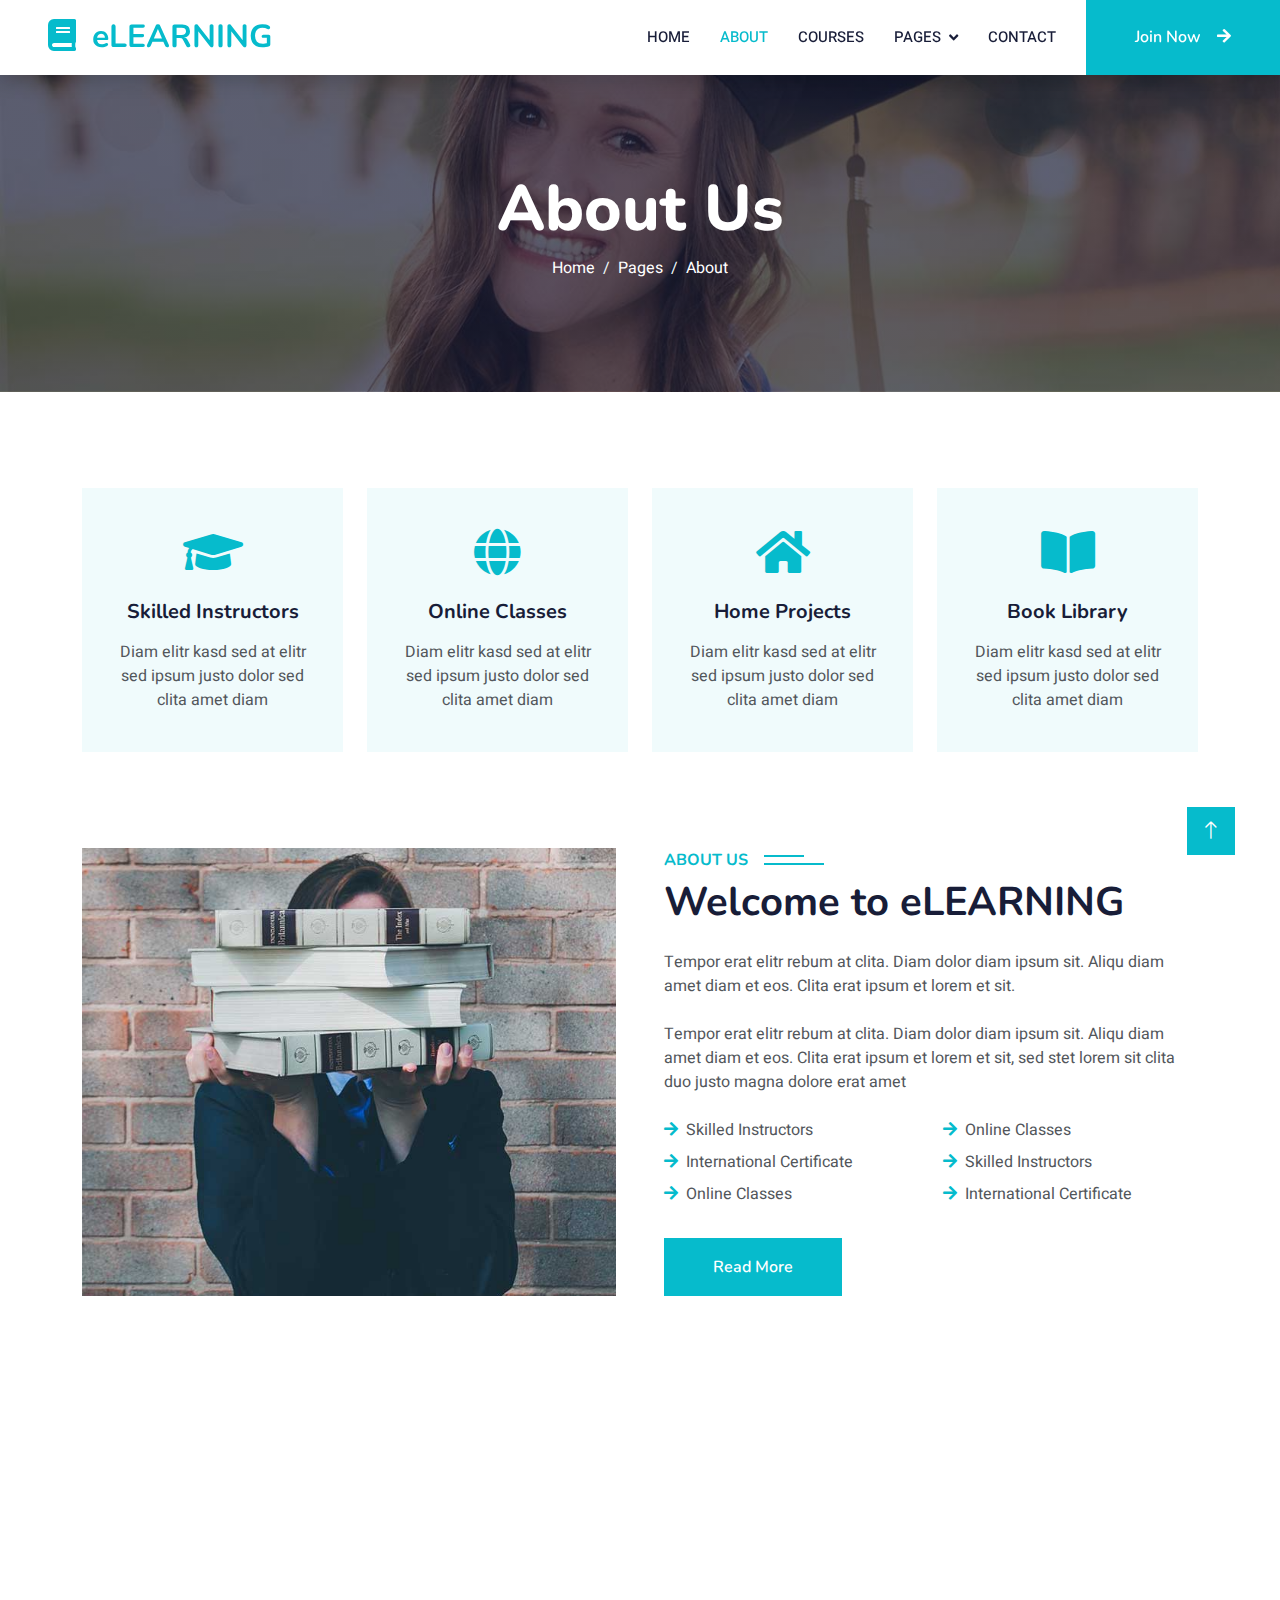
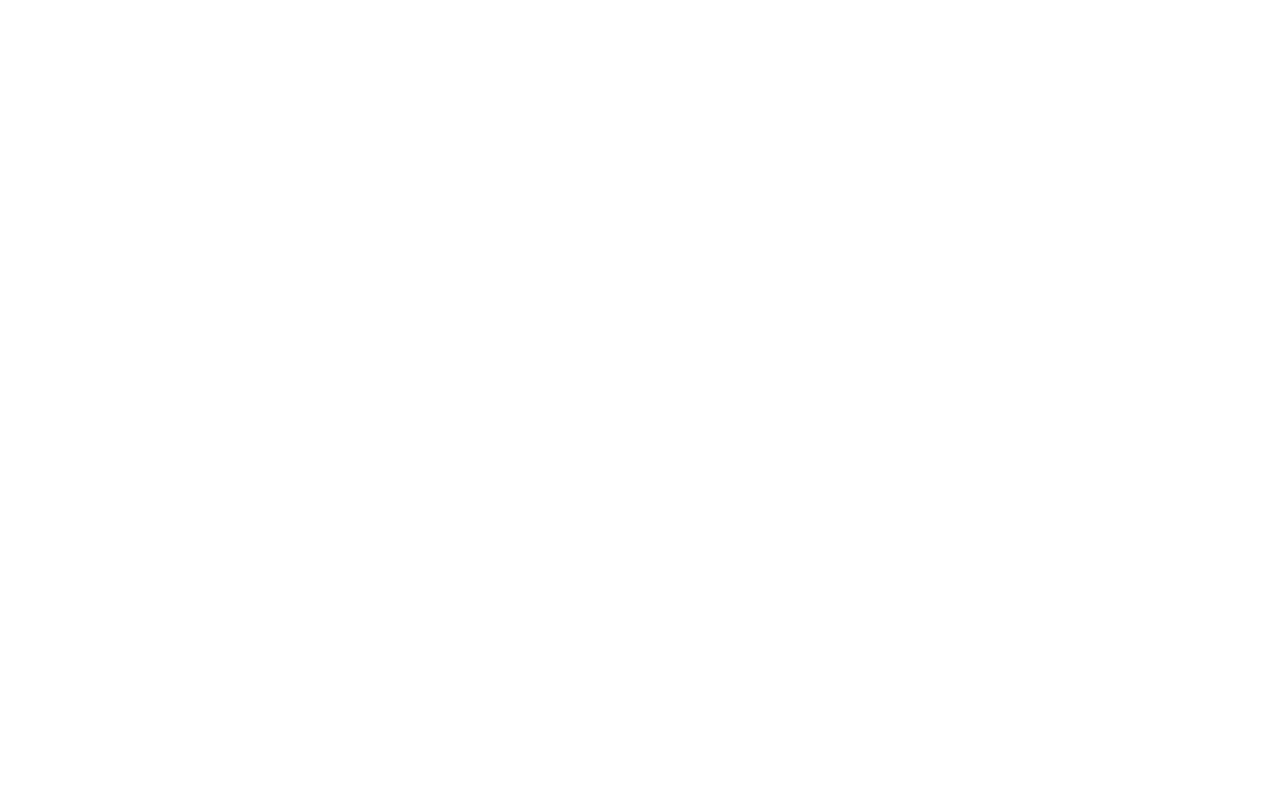
==== about.html @ fea91759 "files" ====
<!DOCTYPE html>
<html lang="en">

<head>
    <meta charset="utf-8">
    <title>eLEARNING - eLearning HTML Template</title>
    <meta content="width=device-width, initial-scale=1.0" name="viewport">
    <meta content="" name="keywords">
    <meta content="" name="description">

    <!-- Favicon -->
    <link href="img/favicon.ico" rel="icon">

    <!-- Google Web Fonts -->
    <link rel="preconnect" href="https://fonts.googleapis.com">
    <link rel="preconnect" href="https://fonts.gstatic.com" crossorigin>
    <link href="https://fonts.googleapis.com/css2?family=Heebo:wght@400;500;600&family=Nunito:wght@600;700;800&display=swap" rel="stylesheet">

    <!-- Icon Font Stylesheet -->
    <link href="https://cdnjs.cloudflare.com/ajax/libs/font-awesome/5.10.0/css/all.min.css" rel="stylesheet">
    <link href="https://cdn.jsdelivr.net/npm/bootstrap-icons@1.4.1/font/bootstrap-icons.css" rel="stylesheet">

    <!-- Libraries Stylesheet -->
    <link href="lib/animate/animate.min.css" rel="stylesheet">
    <link href="lib/owlcarousel/assets/owl.carousel.min.css" rel="stylesheet">

    <!-- Customized Bootstrap Stylesheet -->
    <link href="css/bootstrap.min.css" rel="stylesheet">

    <!-- Template Stylesheet -->
    <link href="css/style.css" rel="stylesheet">
</head>

<body>
    <!-- Spinner Start -->
    <div id="spinner" class="show bg-white position-fixed translate-middle w-100 vh-100 top-50 start-50 d-flex align-items-center justify-content-center">
        <div class="spinner-border text-primary" style="width: 3rem; height: 3rem;" role="status">
            <span class="sr-only">Loading...</span>
        </div>
    </div>
    <!-- Spinner End -->


    <!-- Navbar Start -->
    <nav class="navbar navbar-expand-lg bg-white navbar-light shadow sticky-top p-0">
        <a href="index.html" class="navbar-brand d-flex align-items-center px-4 px-lg-5">
            <h2 class="m-0 text-primary"><i class="fa fa-book me-3"></i>eLEARNING</h2>
        </a>
        <button type="button" class="navbar-toggler me-4" data-bs-toggle="collapse" data-bs-target="#navbarCollapse">
            <span class="navbar-toggler-icon"></span>
        </button>
        <div class="collapse navbar-collapse" id="navbarCollapse">
            <div class="navbar-nav ms-auto p-4 p-lg-0">
                <a href="index.html" class="nav-item nav-link">Home</a>
                <a href="about.html" class="nav-item nav-link active">About</a>
                <a href="courses.html" class="nav-item nav-link">Courses</a>
                <div class="nav-item dropdown">
                    <a href="#" class="nav-link dropdown-toggle" data-bs-toggle="dropdown">Pages</a>
                    <div class="dropdown-menu fade-down m-0">
                        <a href="team.html" class="dropdown-item">Our Team</a>
                        <a href="testimonial.html" class="dropdown-item">Testimonial</a>
                        <a href="404.html" class="dropdown-item">404 Page</a>
                    </div>
                </div>
                <a href="contact.html" class="nav-item nav-link">Contact</a>
            </div>
            <a href="" class="btn btn-primary py-4 px-lg-5 d-none d-lg-block">Join Now<i class="fa fa-arrow-right ms-3"></i></a>
        </div>
    </nav>
    <!-- Navbar End -->


    <!-- Header Start -->
    <div class="container-fluid bg-primary py-5 mb-5 page-header">
        <div class="container py-5">
            <div class="row justify-content-center">
                <div class="col-lg-10 text-center">
                    <h1 class="display-3 text-white animated slideInDown">About Us</h1>
                    <nav aria-label="breadcrumb">
                        <ol class="breadcrumb justify-content-center">
                            <li class="breadcrumb-item"><a class="text-white" href="#">Home</a></li>
                            <li class="breadcrumb-item"><a class="text-white" href="#">Pages</a></li>
                            <li class="breadcrumb-item text-white active" aria-current="page">About</li>
                        </ol>
                    </nav>
                </div>
            </div>
        </div>
    </div>
    <!-- Header End -->


    <!-- Service Start -->
    <div class="container-xxl py-5">
        <div class="container">
            <div class="row g-4">
                <div class="col-lg-3 col-sm-6 wow fadeInUp" data-wow-delay="0.1s">
                    <div class="service-item text-center pt-3">
                        <div class="p-4">
                            <i class="fa fa-3x fa-graduation-cap text-primary mb-4"></i>
                            <h5 class="mb-3">Skilled Instructors</h5>
                            <p>Diam elitr kasd sed at elitr sed ipsum justo dolor sed clita amet diam</p>
                        </div>
                    </div>
                </div>
                <div class="col-lg-3 col-sm-6 wow fadeInUp" data-wow-delay="0.3s">
                    <div class="service-item text-center pt-3">
                        <div class="p-4">
                            <i class="fa fa-3x fa-globe text-primary mb-4"></i>
                            <h5 class="mb-3">Online Classes</h5>
                            <p>Diam elitr kasd sed at elitr sed ipsum justo dolor sed clita amet diam</p>
                        </div>
                    </div>
                </div>
                <div class="col-lg-3 col-sm-6 wow fadeInUp" data-wow-delay="0.5s">
                    <div class="service-item text-center pt-3">
                        <div class="p-4">
                            <i class="fa fa-3x fa-home text-primary mb-4"></i>
                            <h5 class="mb-3">Home Projects</h5>
                            <p>Diam elitr kasd sed at elitr sed ipsum justo dolor sed clita amet diam</p>
                        </div>
                    </div>
                </div>
                <div class="col-lg-3 col-sm-6 wow fadeInUp" data-wow-delay="0.7s">
                    <div class="service-item text-center pt-3">
                        <div class="p-4">
                            <i class="fa fa-3x fa-book-open text-primary mb-4"></i>
                            <h5 class="mb-3">Book Library</h5>
                            <p>Diam elitr kasd sed at elitr sed ipsum justo dolor sed clita amet diam</p>
                        </div>
                    </div>
                </div>
            </div>
        </div>
    </div>
    <!-- Service End -->


    <!-- About Start -->
    <div class="container-xxl py-5">
        <div class="container">
            <div class="row g-5">
                <div class="col-lg-6 wow fadeInUp" data-wow-delay="0.1s" style="min-height: 400px;">
                    <div class="position-relative h-100">
                        <img class="img-fluid position-absolute w-100 h-100" src="img/about.jpg" alt="" style="object-fit: cover;">
                    </div>
                </div>
                <div class="col-lg-6 wow fadeInUp" data-wow-delay="0.3s">
                    <h6 class="section-title bg-white text-start text-primary pe-3">About Us</h6>
                    <h1 class="mb-4">Welcome to eLEARNING</h1>
                    <p class="mb-4">Tempor erat elitr rebum at clita. Diam dolor diam ipsum sit. Aliqu diam amet diam et eos. Clita erat ipsum et lorem et sit.</p>
                    <p class="mb-4">Tempor erat elitr rebum at clita. Diam dolor diam ipsum sit. Aliqu diam amet diam et eos. Clita erat ipsum et lorem et sit, sed stet lorem sit clita duo justo magna dolore erat amet</p>
                    <div class="row gy-2 gx-4 mb-4">
                        <div class="col-sm-6">
                            <p class="mb-0"><i class="fa fa-arrow-right text-primary me-2"></i>Skilled Instructors</p>
                        </div>
                        <div class="col-sm-6">
                            <p class="mb-0"><i class="fa fa-arrow-right text-primary me-2"></i>Online Classes</p>
                        </div>
                        <div class="col-sm-6">
                            <p class="mb-0"><i class="fa fa-arrow-right text-primary me-2"></i>International Certificate</p>
                        </div>
                        <div class="col-sm-6">
                            <p class="mb-0"><i class="fa fa-arrow-right text-primary me-2"></i>Skilled Instructors</p>
                        </div>
                        <div class="col-sm-6">
                            <p class="mb-0"><i class="fa fa-arrow-right text-primary me-2"></i>Online Classes</p>
                        </div>
                        <div class="col-sm-6">
                            <p class="mb-0"><i class="fa fa-arrow-right text-primary me-2"></i>International Certificate</p>
                        </div>
                    </div>
                    <a class="btn btn-primary py-3 px-5 mt-2" href="">Read More</a>
                </div>
            </div>
        </div>
    </div>
    <!-- About End -->


    <!-- Team Start -->
    <div class="container-xxl py-5">
        <div class="container">
            <div class="text-center wow fadeInUp" data-wow-delay="0.1s">
                <h6 class="section-title bg-white text-center text-primary px-3">Instructors</h6>
                <h1 class="mb-5">Expert Instructors</h1>
            </div>
            <div class="row g-4">
                <div class="col-lg-3 col-md-6 wow fadeInUp" data-wow-delay="0.1s">
                    <div class="team-item bg-light">
                        <div class="overflow-hidden">
                            <img class="img-fluid" src="img/team-1.jpg" alt="">
                        </div>
                        <div class="position-relative d-flex justify-content-center" style="margin-top: -23px;">
                            <div class="bg-light d-flex justify-content-center pt-2 px-1">
                                <a class="btn btn-sm-square btn-primary mx-1" href=""><i class="fab fa-facebook-f"></i></a>
                                <a class="btn btn-sm-square btn-primary mx-1" href=""><i class="fab fa-twitter"></i></a>
                                <a class="btn btn-sm-square btn-primary mx-1" href=""><i class="fab fa-instagram"></i></a>
                            </div>
                        </div>
                        <div class="text-center p-4">
                            <h5 class="mb-0">Instructor Name</h5>
                            <small>Designation</small>
                        </div>
                    </div>
                </div>
                <div class="col-lg-3 col-md-6 wow fadeInUp" data-wow-delay="0.3s">
                    <div class="team-item bg-light">
                        <div class="overflow-hidden">
                            <img class="img-fluid" src="img/team-2.jpg" alt="">
                        </div>
                        <div class="position-relative d-flex justify-content-center" style="margin-top: -23px;">
                            <div class="bg-light d-flex justify-content-center pt-2 px-1">
                                <a class="btn btn-sm-square btn-primary mx-1" href=""><i class="fab fa-facebook-f"></i></a>
                                <a class="btn btn-sm-square btn-primary mx-1" href=""><i class="fab fa-twitter"></i></a>
                                <a class="btn btn-sm-square btn-primary mx-1" href=""><i class="fab fa-instagram"></i></a>
                            </div>
                        </div>
                        <div class="text-center p-4">
                            <h5 class="mb-0">Instructor Name</h5>
                            <small>Designation</small>
                        </div>
                    </div>
                </div>
                <div class="col-lg-3 col-md-6 wow fadeInUp" data-wow-delay="0.5s">
                    <div class="team-item bg-light">
                        <div class="overflow-hidden">
                            <img class="img-fluid" src="img/team-3.jpg" alt="">
                        </div>
                        <div class="position-relative d-flex justify-content-center" style="margin-top: -23px;">
                            <div class="bg-light d-flex justify-content-center pt-2 px-1">
                                <a class="btn btn-sm-square btn-primary mx-1" href=""><i class="fab fa-facebook-f"></i></a>
                                <a class="btn btn-sm-square btn-primary mx-1" href=""><i class="fab fa-twitter"></i></a>
                                <a class="btn btn-sm-square btn-primary mx-1" href=""><i class="fab fa-instagram"></i></a>
                            </div>
                        </div>
                        <div class="text-center p-4">
                            <h5 class="mb-0">Instructor Name</h5>
                            <small>Designation</small>
                        </div>
                    </div>
                </div>
                <div class="col-lg-3 col-md-6 wow fadeInUp" data-wow-delay="0.7s">
                    <div class="team-item bg-light">
                        <div class="overflow-hidden">
                            <img class="img-fluid" src="img/team-4.jpg" alt="">
                        </div>
                        <div class="position-relative d-flex justify-content-center" style="margin-top: -23px;">
                            <div class="bg-light d-flex justify-content-center pt-2 px-1">
                                <a class="btn btn-sm-square btn-primary mx-1" href=""><i class="fab fa-facebook-f"></i></a>
                                <a class="btn btn-sm-square btn-primary mx-1" href=""><i class="fab fa-twitter"></i></a>
                                <a class="btn btn-sm-square btn-primary mx-1" href=""><i class="fab fa-instagram"></i></a>
                            </div>
                        </div>
                        <div class="text-center p-4">
                            <h5 class="mb-0">Instructor Name</h5>
                            <small>Designation</small>
                        </div>
                    </div>
                </div>
            </div>
        </div>
    </div>
    <!-- Team End -->
        

    <!-- Footer Start -->
    <div class="container-fluid bg-dark text-light footer pt-5 mt-5 wow fadeIn" data-wow-delay="0.1s">
        <div class="container py-5">
            <div class="row g-5">
                <div class="col-lg-3 col-md-6">
                    <h4 class="text-white mb-3">Quick Link</h4>
                    <a class="btn btn-link" href="">About Us</a>
                    <a class="btn btn-link" href="">Contact Us</a>
                    <a class="btn btn-link" href="">Privacy Policy</a>
                    <a class="btn btn-link" href="">Terms & Condition</a>
                    <a class="btn btn-link" href="">FAQs & Help</a>
                </div>
                <div class="col-lg-3 col-md-6">
                    <h4 class="text-white mb-3">Contact</h4>
                    <p class="mb-2"><i class="fa fa-map-marker-alt me-3"></i>123 Street, New York, USA</p>
                    <p class="mb-2"><i class="fa fa-phone-alt me-3"></i>+012 345 67890</p>
                    <p class="mb-2"><i class="fa fa-envelope me-3"></i>info@example.com</p>
                    <div class="d-flex pt-2">
                        <a class="btn btn-outline-light btn-social" href=""><i class="fab fa-twitter"></i></a>
                        <a class="btn btn-outline-light btn-social" href=""><i class="fab fa-facebook-f"></i></a>
                        <a class="btn btn-outline-light btn-social" href=""><i class="fab fa-youtube"></i></a>
                        <a class="btn btn-outline-light btn-social" href=""><i class="fab fa-linkedin-in"></i></a>
                    </div>
                </div>
                <div class="col-lg-3 col-md-6">
                    <h4 class="text-white mb-3">Gallery</h4>
                    <div class="row g-2 pt-2">
                        <div class="col-4">
                            <img class="img-fluid bg-light p-1" src="img/course-1.jpg" alt="">
                        </div>
                        <div class="col-4">
                            <img class="img-fluid bg-light p-1" src="img/course-2.jpg" alt="">
                        </div>
                        <div class="col-4">
                            <img class="img-fluid bg-light p-1" src="img/course-3.jpg" alt="">
                        </div>
                        <div class="col-4">
                            <img class="img-fluid bg-light p-1" src="img/course-2.jpg" alt="">
                        </div>
                        <div class="col-4">
                            <img class="img-fluid bg-light p-1" src="img/course-3.jpg" alt="">
                        </div>
                        <div class="col-4">
                            <img class="img-fluid bg-light p-1" src="img/course-1.jpg" alt="">
                        </div>
                    </div>
                </div>
                <div class="col-lg-3 col-md-6">
                    <h4 class="text-white mb-3">Newsletter</h4>
                    <p>Dolor amet sit justo amet elitr clita ipsum elitr est.</p>
                    <div class="position-relative mx-auto" style="max-width: 400px;">
                        <input class="form-control border-0 w-100 py-3 ps-4 pe-5" type="text" placeholder="Your email">
                        <button type="button" class="btn btn-primary py-2 position-absolute top-0 end-0 mt-2 me-2">SignUp</button>
                    </div>
                </div>
            </div>
        </div>
        <div class="container">
            <div class="copyright">
                <div class="row">
                    <div class="col-md-6 text-center text-md-start mb-3 mb-md-0">
                        &copy; <a class="border-bottom" href="#">Your Site Name</a>, All Right Reserved.

                        <!--/*** This template is free as long as you keep the footer author’s credit link/attribution link/backlink. If you'd like to use the template without the footer author’s credit link/attribution link/backlink, you can purchase the Credit Removal License from "https://htmlcodex.com/credit-removal". Thank you for your support. ***/-->
                        Designed By <a class="border-bottom" href="https://htmlcodex.com">HTML Codex</a>
                    </div>
                    <div class="col-md-6 text-center text-md-end">
                        <div class="footer-menu">
                            <a href="">Home</a>
                            <a href="">Cookies</a>
                            <a href="">Help</a>
                            <a href="">FQAs</a>
                        </div>
                    </div>
                </div>
            </div>
        </div>
    </div>
    <!-- Footer End -->


    <!-- Back to Top -->
    <a href="#" class="btn btn-lg btn-primary btn-lg-square back-to-top"><i class="bi bi-arrow-up"></i></a>


    <!-- JavaScript Libraries -->
    <script src="https://code.jquery.com/jquery-3.4.1.min.js"></script>
    <script src="https://cdn.jsdelivr.net/npm/bootstrap@5.0.0/dist/js/bootstrap.bundle.min.js"></script>
    <script src="lib/wow/wow.min.js"></script>
    <script src="lib/easing/easing.min.js"></script>
    <script src="lib/waypoints/waypoints.min.js"></script>
    <script src="lib/owlcarousel/owl.carousel.min.js"></script>

    <!-- Template Javascript -->
    <script src="js/main.js"></script>
</body>

</html>
---- css/style.css ----
/********** Template CSS **********/
:root {
    --primary: #06BBCC;
    --light: #F0FBFC;
    --dark: #181d38;
}

.fw-medium {
    font-weight: 600 !important;
}

.fw-semi-bold {
    font-weight: 700 !important;
}

.back-to-top {
    position: fixed;
    display: none;
    right: 45px;
    bottom: 45px;
    z-index: 99;
}


/*** Spinner ***/
#spinner {
    opacity: 0;
    visibility: hidden;
    transition: opacity .5s ease-out, visibility 0s linear .5s;
    z-index: 99999;
}

#spinner.show {
    transition: opacity .5s ease-out, visibility 0s linear 0s;
    visibility: visible;
    opacity: 1;
}


/*** Button ***/
.btn {
    font-family: 'Nunito', sans-serif;
    font-weight: 600;
    transition: .5s;
}

.btn.btn-primary,
.btn.btn-secondary {
    color: #FFFFFF;
}

.btn-square {
    width: 38px;
    height: 38px;
}

.btn-sm-square {
    width: 32px;
    height: 32px;
}

.btn-lg-square {
    width: 48px;
    height: 48px;
}

.btn-square,
.btn-sm-square,
.btn-lg-square {
    padding: 0;
    display: flex;
    align-items: center;
    justify-content: center;
    font-weight: normal;
    border-radius: 0px;
}


/*** Navbar ***/
.navbar .dropdown-toggle::after {
    border: none;
    content: "\f107";
    font-family: "Font Awesome 5 Free";
    font-weight: 900;
    vertical-align: middle;
    margin-left: 8px;
}

.navbar-light .navbar-nav .nav-link {
    margin-right: 30px;
    padding: 25px 0;
    color: #FFFFFF;
    font-size: 15px;
    text-transform: uppercase;
    outline: none;
}

.navbar-light .navbar-nav .nav-link:hover,
.navbar-light .navbar-nav .nav-link.active {
    color: var(--primary);
}

@media (max-width: 991.98px) {
    .navbar-light .navbar-nav .nav-link  {
        margin-right: 0;
        padding: 10px 0;
    }

    .navbar-light .navbar-nav {
        border-top: 1px solid #EEEEEE;
    }
}

.navbar-light .navbar-brand,
.navbar-light a.btn {
    height: 75px;
}

.navbar-light .navbar-nav .nav-link {
    color: var(--dark);
    font-weight: 500;
}

.navbar-light.sticky-top {
    top: -100px;
    transition: .5s;
}

@media (min-width: 992px) {
    .navbar .nav-item .dropdown-menu {
        display: block;
        margin-top: 0;
        opacity: 0;
        visibility: hidden;
        transition: .5s;
    }

    .navbar .dropdown-menu.fade-down {
        top: 100%;
        transform: rotateX(-75deg);
        transform-origin: 0% 0%;
    }

    .navbar .nav-item:hover .dropdown-menu {
        top: 100%;
        transform: rotateX(0deg);
        visibility: visible;
        transition: .5s;
        opacity: 1;
    }
}


/*** Header carousel ***/
@media (max-width: 768px) {
    .header-carousel .owl-carousel-item {
        position: relative;
        min-height: 500px;
    }
    
    .header-carousel .owl-carousel-item img {
        position: absolute;
        width: 100%;
        height: 100%;
        object-fit: cover;
    }
}

.header-carousel .owl-nav {
    position: absolute;
    top: 50%;
    right: 8%;
    transform: translateY(-50%);
    display: flex;
    flex-direction: column;
}

.header-carousel .owl-nav .owl-prev,
.header-carousel .owl-nav .owl-next {
    margin: 7px 0;
    width: 45px;
    height: 45px;
    display: flex;
    align-items: center;
    justify-content: center;
    color: #FFFFFF;
    background: transparent;
    border: 1px solid #FFFFFF;
    font-size: 22px;
    transition: .5s;
}

.header-carousel .owl-nav .owl-prev:hover,
.header-carousel .owl-nav .owl-next:hover {
    background: var(--primary);
    border-color: var(--primary);
}

.page-header {
    background: linear-gradient(rgba(24, 29, 56, .7), rgba(24, 29, 56, .7)), url(../img/carousel-1.jpg);
    background-position: center center;
    background-repeat: no-repeat;
    background-size: cover;
}

.page-header-inner {
    background: rgba(15, 23, 43, .7);
}

.breadcrumb-item + .breadcrumb-item::before {
    color: var(--light);
}


/*** Section Title ***/
.section-title {
    position: relative;
    display: inline-block;
    text-transform: uppercase;
}

.section-title::before {
    position: absolute;
    content: "";
    width: calc(100% + 80px);
    height: 2px;
    top: 4px;
    left: -40px;
    background: var(--primary);
    z-index: -1;
}

.section-title::after {
    position: absolute;
    content: "";
    width: calc(100% + 120px);
    height: 2px;
    bottom: 5px;
    left: -60px;
    background: var(--primary);
    z-index: -1;
}

.section-title.text-start::before {
    width: calc(100% + 40px);
    left: 0;
}

.section-title.text-start::after {
    width: calc(100% + 60px);
    left: 0;
}


/*** Service ***/
.service-item {
    background: var(--light);
    transition: .5s;
}

.service-item:hover {
    margin-top: -10px;
    background: var(--primary);
}

.service-item * {
    transition: .5s;
}

.service-item:hover * {
    color: var(--light) !important;
}


/*** Categories & Courses ***/
.category img,
.course-item img {
    transition: .5s;
}

.category a:hover img,
.course-item:hover img {
    transform: scale(1.1);
}


/*** Team ***/
.team-item img {
    transition: .5s;
}

.team-item:hover img {
    transform: scale(1.1);
}


/*** Testimonial ***/
.testimonial-carousel::before {
    position: absolute;
    content: "";
    top: 0;
    left: 0;
    height: 100%;
    width: 0;
    background: linear-gradient(to right, rgba(255, 255, 255, 1) 0%, rgba(255, 255, 255, 0) 100%);
    z-index: 1;
}

.testimonial-carousel::after {
    position: absolute;
    content: "";
    top: 0;
    right: 0;
    height: 100%;
    width: 0;
    background: linear-gradient(to left, rgba(255, 255, 255, 1) 0%, rgba(255, 255, 255, 0) 100%);
    z-index: 1;
}

@media (min-width: 768px) {
    .testimonial-carousel::before,
    .testimonial-carousel::after {
        width: 200px;
    }
}

@media (min-width: 992px) {
    .testimonial-carousel::before,
    .testimonial-carousel::after {
        width: 300px;
    }
}

.testimonial-carousel .owl-item .testimonial-text,
.testimonial-carousel .owl-item.center .testimonial-text * {
    transition: .5s;
}

.testimonial-carousel .owl-item.center .testimonial-text {
    background: var(--primary) !important;
}

.testimonial-carousel .owl-item.center .testimonial-text * {
    color: #FFFFFF !important;
}

.testimonial-carousel .owl-dots {
    margin-top: 24px;
    display: flex;
    align-items: flex-end;
    justify-content: center;
}

.testimonial-carousel .owl-dot {
    position: relative;
    display: inline-block;
    margin: 0 5px;
    width: 15px;
    height: 15px;
    border: 1px solid #CCCCCC;
    transition: .5s;
}

.testimonial-carousel .owl-dot.active {
    background: var(--primary);
    border-color: var(--primary);
}


/*** Footer ***/
.footer .btn.btn-social {
    margin-right: 5px;
    width: 35px;
    height: 35px;
    display: flex;
    align-items: center;
    justify-content: center;
    color: var(--light);
    font-weight: normal;
    border: 1px solid #FFFFFF;
    border-radius: 35px;
    transition: .3s;
}

.footer .btn.btn-social:hover {
    color: var(--primary);
}

.footer .btn.btn-link {
    display: block;
    margin-bottom: 5px;
    padding: 0;
    text-align: left;
    color: #FFFFFF;
    font-size: 15px;
    font-weight: normal;
    text-transform: capitalize;
    transition: .3s;
}

.footer .btn.btn-link::before {
    position: relative;
    content: "\f105";
    font-family: "Font Awesome 5 Free";
    font-weight: 900;
    margin-right: 10px;
}

.footer .btn.btn-link:hover {
    letter-spacing: 1px;
    box-shadow: none;
}

.footer .copyright {
    padding: 25px 0;
    font-size: 15px;
    border-top: 1px solid rgba(256, 256, 256, .1);
}

.footer .copyright a {
    color: var(--light);
}

.footer .footer-menu a {
    margin-right: 15px;
    padding-right: 15px;
    border-right: 1px solid rgba(255, 255, 255, .1);
}

.footer .footer-menu a:last-child {
    margin-right: 0;
    padding-right: 0;
    border-right: none;
}
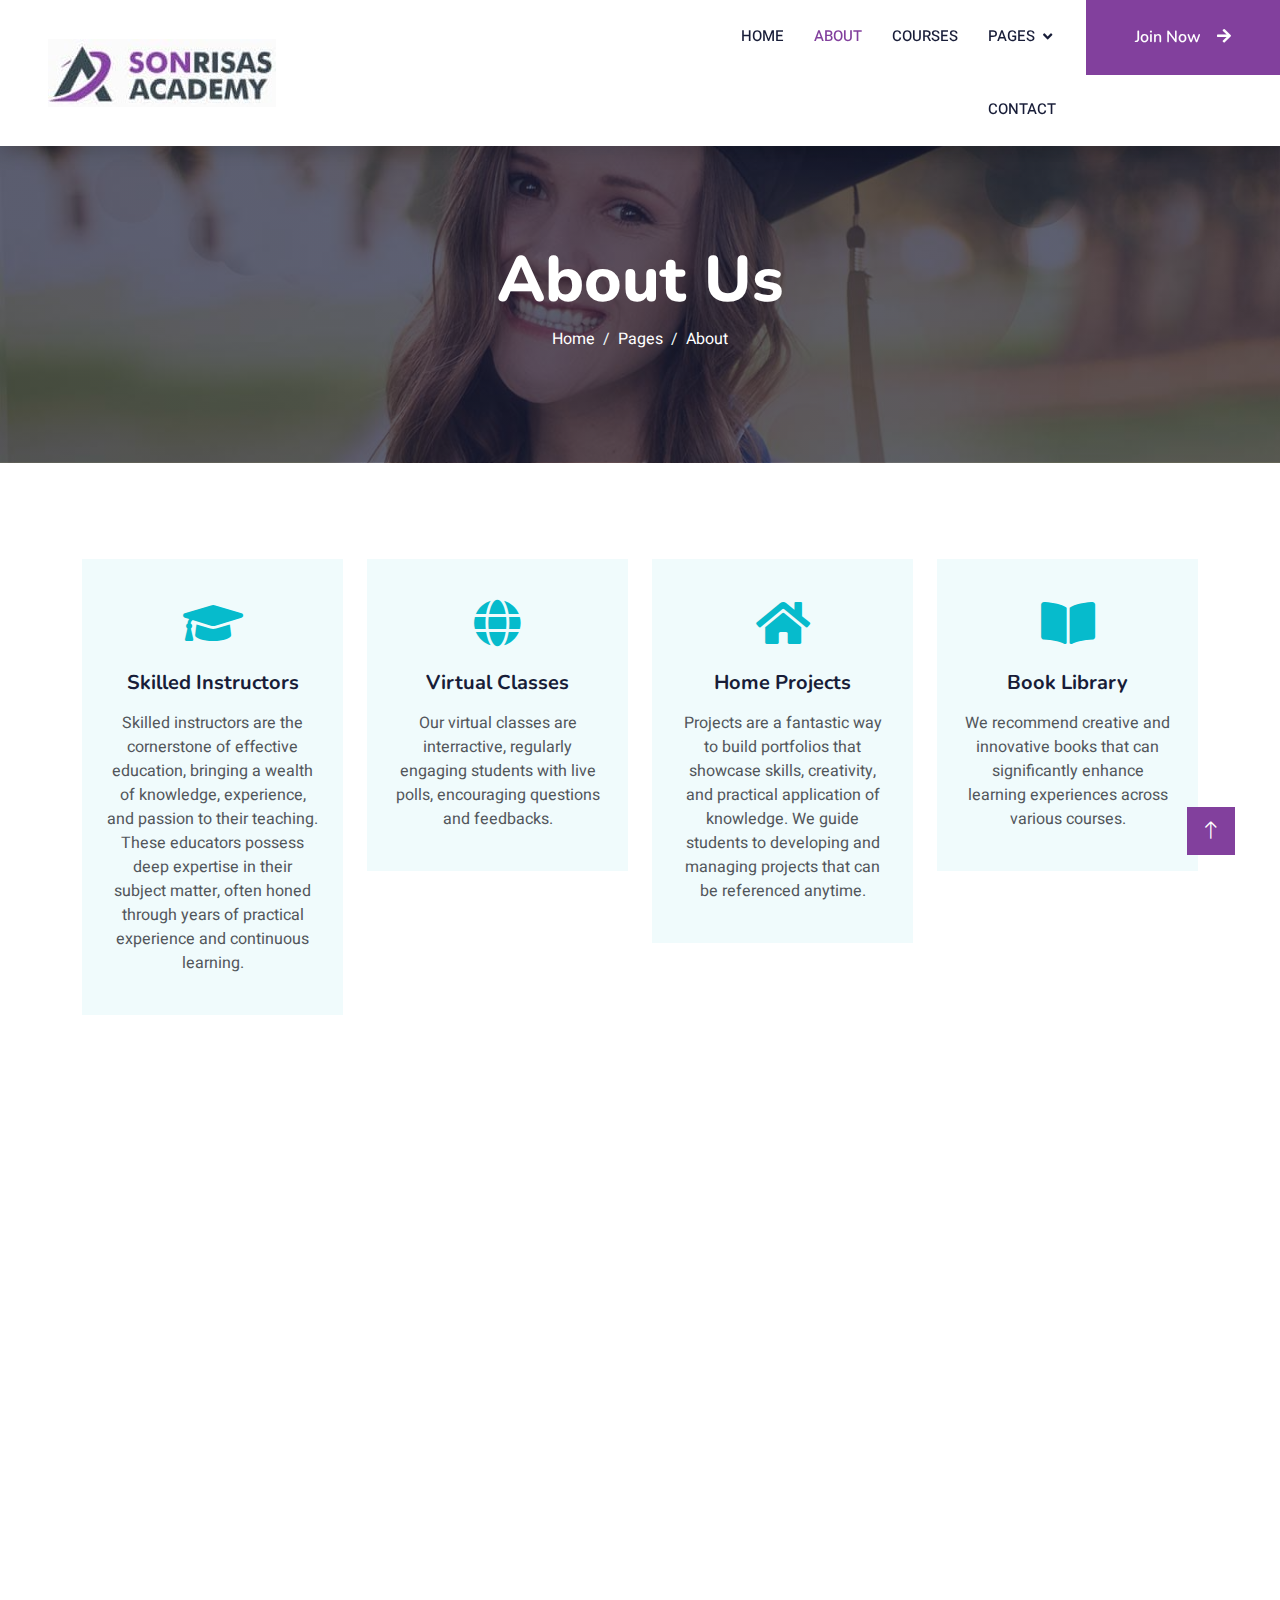
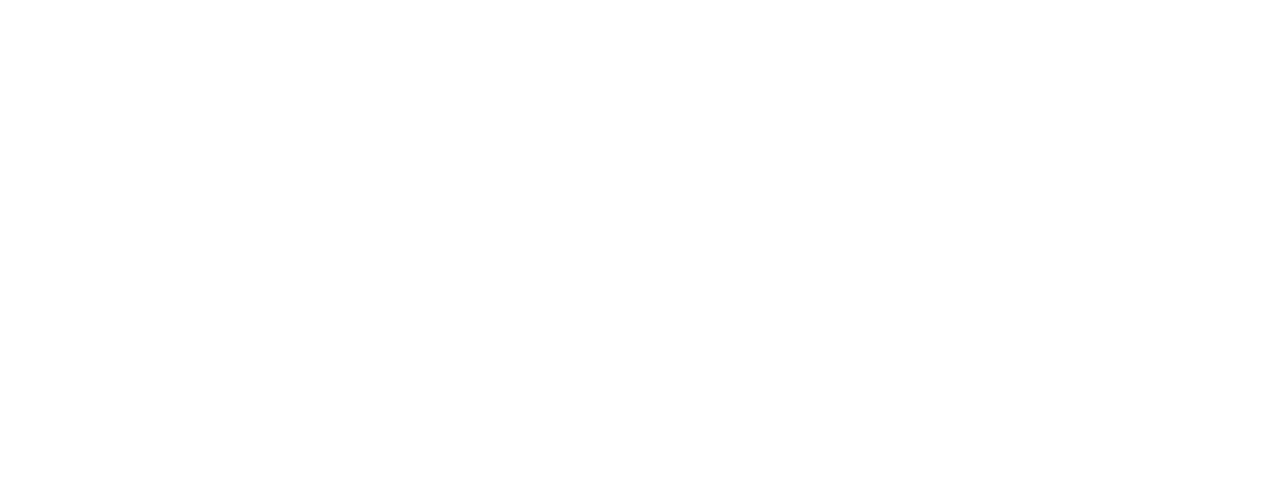
==== commit 78462a34: "updated the entire website" ====
--- a/about.html
+++ b/about.html
@@ -1,353 +1,532 @@
 <!DOCTYPE html>
 <html lang="en">
-
-<head>
-    <meta charset="utf-8">
-    <title>eLEARNING - eLearning HTML Template</title>
-    <meta content="width=device-width, initial-scale=1.0" name="viewport">
-    <meta content="" name="keywords">
-    <meta content="" name="description">
+  <head>
+    <meta charset="utf-8" />
+    <title>Sonrisas Academy - Learn anywhere!</title>
+    <meta content="width=device-width, initial-scale=1.0" name="viewport" />
+    <meta content="" name="keywords" />
+    <meta content="" name="description" />
 
     <!-- Favicon -->
-    <link href="img/favicon.ico" rel="icon">
+    <link href="img/favicon.ico" rel="icon" />
 
     <!-- Google Web Fonts -->
-    <link rel="preconnect" href="https://fonts.googleapis.com">
-    <link rel="preconnect" href="https://fonts.gstatic.com" crossorigin>
-    <link href="https://fonts.googleapis.com/css2?family=Heebo:wght@400;500;600&family=Nunito:wght@600;700;800&display=swap" rel="stylesheet">
+    <link rel="preconnect" href="https://fonts.googleapis.com" />
+    <link rel="preconnect" href="https://fonts.gstatic.com" crossorigin />
+    <link
+      href="https://fonts.googleapis.com/css2?family=Heebo:wght@400;500;600&family=Nunito:wght@600;700;800&display=swap"
+      rel="stylesheet"
+    />
 
     <!-- Icon Font Stylesheet -->
-    <link href="https://cdnjs.cloudflare.com/ajax/libs/font-awesome/5.10.0/css/all.min.css" rel="stylesheet">
-    <link href="https://cdn.jsdelivr.net/npm/bootstrap-icons@1.4.1/font/bootstrap-icons.css" rel="stylesheet">
+    <link
+      href="https://cdnjs.cloudflare.com/ajax/libs/font-awesome/5.10.0/css/all.min.css"
+      rel="stylesheet"
+    />
+    <link
+      href="https://cdn.jsdelivr.net/npm/bootstrap-icons@1.4.1/font/bootstrap-icons.css"
+      rel="stylesheet"
+    />
 
     <!-- Libraries Stylesheet -->
-    <link href="lib/animate/animate.min.css" rel="stylesheet">
-    <link href="lib/owlcarousel/assets/owl.carousel.min.css" rel="stylesheet">
+    <link href="lib/animate/animate.min.css" rel="stylesheet" />
+    <link href="lib/owlcarousel/assets/owl.carousel.min.css" rel="stylesheet" />
 
     <!-- Customized Bootstrap Stylesheet -->
-    <link href="css/bootstrap.min.css" rel="stylesheet">
+    <link href="css/bootstrap.min.css" rel="stylesheet" />
 
     <!-- Template Stylesheet -->
-    <link href="css/style.css" rel="stylesheet">
-</head>
-
-<body>
+    <link href="css/style.css" rel="stylesheet" />
+  </head>
+
+  <body>
     <!-- Spinner Start -->
-    <div id="spinner" class="show bg-white position-fixed translate-middle w-100 vh-100 top-50 start-50 d-flex align-items-center justify-content-center">
-        <div class="spinner-border text-primary" style="width: 3rem; height: 3rem;" role="status">
-            <span class="sr-only">Loading...</span>
-        </div>
+    <div
+      id="spinner"
+      class="show bg-white position-fixed translate-middle w-100 vh-100 top-50 start-50 d-flex align-items-center justify-content-center"
+    >
+      <div
+        class="spinner-border text-primary"
+        style="width: 3rem; height: 3rem"
+        role="status"
+      >
+        <span class="sr-only">Loading...</span>
+      </div>
     </div>
     <!-- Spinner End -->
 
-
     <!-- Navbar Start -->
-    <nav class="navbar navbar-expand-lg bg-white navbar-light shadow sticky-top p-0">
-        <a href="index.html" class="navbar-brand d-flex align-items-center px-4 px-lg-5">
-            <h2 class="m-0 text-primary"><i class="fa fa-book me-3"></i>eLEARNING</h2>
-        </a>
-        <button type="button" class="navbar-toggler me-4" data-bs-toggle="collapse" data-bs-target="#navbarCollapse">
-            <span class="navbar-toggler-icon"></span>
-        </button>
-        <div class="collapse navbar-collapse" id="navbarCollapse">
-            <div class="navbar-nav ms-auto p-4 p-lg-0">
-                <a href="index.html" class="nav-item nav-link">Home</a>
-                <a href="about.html" class="nav-item nav-link active">About</a>
-                <a href="courses.html" class="nav-item nav-link">Courses</a>
-                <div class="nav-item dropdown">
-                    <a href="#" class="nav-link dropdown-toggle" data-bs-toggle="dropdown">Pages</a>
-                    <div class="dropdown-menu fade-down m-0">
-                        <a href="team.html" class="dropdown-item">Our Team</a>
-                        <a href="testimonial.html" class="dropdown-item">Testimonial</a>
-                        <a href="404.html" class="dropdown-item">404 Page</a>
-                    </div>
-                </div>
-                <a href="contact.html" class="nav-item nav-link">Contact</a>
-            </div>
-            <a href="" class="btn btn-primary py-4 px-lg-5 d-none d-lg-block">Join Now<i class="fa fa-arrow-right ms-3"></i></a>
-        </div>
+    <nav
+      class="navbar navbar-expand-lg bg-white navbar-light shadow sticky-top p-0"
+    >
+      <a
+        href="index.html"
+        class="navbar-brand d-flex align-items-center px-4 px-lg-5"
+      >
+        <!-- <h2 class="m-0 text-primary">
+          <i class="fa fa-book me-3"></i>eLEARNING
+        </h2> --><img src="./img/logo.jpg" />
+      </a>
+      <button
+        type="button"
+        class="navbar-toggler me-4"
+        data-bs-toggle="collapse"
+        data-bs-target="#navbarCollapse"
+      >
+        <span class="navbar-toggler-icon"></span>
+      </button>
+      <div class="collapse navbar-collapse" id="navbarCollapse">
+        <div class="navbar-nav ms-auto p-4 p-lg-0">
+          <a href="index.html" class="nav-item nav-link">Home</a>
+          <a href="about.html" class="nav-item nav-link active">About</a>
+          <a href="courses.html" class="nav-item nav-link">Courses</a>
+          <div class="nav-item dropdown">
+            <a
+              href="#"
+              class="nav-link dropdown-toggle"
+              data-bs-toggle="dropdown"
+              >Pages</a
+            >
+            <!-- <div class="dropdown-menu fade-down m-0">
+              <a href="team.html" class="dropdown-item">Our Team</a>
+              <a href="testimonial.html" class="dropdown-item">Testimonial</a>
+              <a href="404.html" class="dropdown-item">404 Page</a>
+            </div>
+          </div> -->
+          <a href="contact.html" class="nav-item nav-link">Contact</a>
+        </div>
+        <a href="https://chat.whatsapp.com/ISVkfR3X3Y06oeJQvGgWxn" class="btn btn-primary py-4 px-lg-5 d-none d-lg-block"
+          >Join Now<i class="fa fa-arrow-right ms-3"></i
+        ></a>
+      </div>
     </nav>
     <!-- Navbar End -->
 
-
     <!-- Header Start -->
     <div class="container-fluid bg-primary py-5 mb-5 page-header">
-        <div class="container py-5">
-            <div class="row justify-content-center">
-                <div class="col-lg-10 text-center">
-                    <h1 class="display-3 text-white animated slideInDown">About Us</h1>
-                    <nav aria-label="breadcrumb">
-                        <ol class="breadcrumb justify-content-center">
-                            <li class="breadcrumb-item"><a class="text-white" href="#">Home</a></li>
-                            <li class="breadcrumb-item"><a class="text-white" href="#">Pages</a></li>
-                            <li class="breadcrumb-item text-white active" aria-current="page">About</li>
-                        </ol>
-                    </nav>
-                </div>
-            </div>
-        </div>
+      <div class="container py-5">
+        <div class="row justify-content-center">
+          <div class="col-lg-10 text-center">
+            <h1 class="display-3 text-white animated slideInDown">About Us</h1>
+            <nav aria-label="breadcrumb">
+              <ol class="breadcrumb justify-content-center">
+                <li class="breadcrumb-item">
+                  <a class="text-white" href="#">Home</a>
+                </li>
+                <li class="breadcrumb-item">
+                  <a class="text-white" href="#">Pages</a>
+                </li>
+                <li
+                  class="breadcrumb-item text-white active"
+                  aria-current="page"
+                >
+                  About
+                </li>
+              </ol>
+            </nav>
+          </div>
+        </div>
+      </div>
     </div>
     <!-- Header End -->
 
-
     <!-- Service Start -->
     <div class="container-xxl py-5">
-        <div class="container">
-            <div class="row g-4">
-                <div class="col-lg-3 col-sm-6 wow fadeInUp" data-wow-delay="0.1s">
-                    <div class="service-item text-center pt-3">
-                        <div class="p-4">
-                            <i class="fa fa-3x fa-graduation-cap text-primary mb-4"></i>
-                            <h5 class="mb-3">Skilled Instructors</h5>
-                            <p>Diam elitr kasd sed at elitr sed ipsum justo dolor sed clita amet diam</p>
-                        </div>
-                    </div>
-                </div>
-                <div class="col-lg-3 col-sm-6 wow fadeInUp" data-wow-delay="0.3s">
-                    <div class="service-item text-center pt-3">
-                        <div class="p-4">
-                            <i class="fa fa-3x fa-globe text-primary mb-4"></i>
-                            <h5 class="mb-3">Online Classes</h5>
-                            <p>Diam elitr kasd sed at elitr sed ipsum justo dolor sed clita amet diam</p>
-                        </div>
-                    </div>
-                </div>
-                <div class="col-lg-3 col-sm-6 wow fadeInUp" data-wow-delay="0.5s">
-                    <div class="service-item text-center pt-3">
-                        <div class="p-4">
-                            <i class="fa fa-3x fa-home text-primary mb-4"></i>
-                            <h5 class="mb-3">Home Projects</h5>
-                            <p>Diam elitr kasd sed at elitr sed ipsum justo dolor sed clita amet diam</p>
-                        </div>
-                    </div>
-                </div>
-                <div class="col-lg-3 col-sm-6 wow fadeInUp" data-wow-delay="0.7s">
-                    <div class="service-item text-center pt-3">
-                        <div class="p-4">
-                            <i class="fa fa-3x fa-book-open text-primary mb-4"></i>
-                            <h5 class="mb-3">Book Library</h5>
-                            <p>Diam elitr kasd sed at elitr sed ipsum justo dolor sed clita amet diam</p>
-                        </div>
-                    </div>
-                </div>
-            </div>
-        </div>
+      <div class="container">
+        <div class="row g-4">
+          <div class="col-lg-3 col-sm-6 wow fadeInUp" data-wow-delay="0.1s">
+            <div class="service-item text-center pt-3">
+              <div class="p-4">
+                <i class="fa fa-3x fa-graduation-cap text-primary mb-4"></i>
+                <h5 class="mb-3">Skilled Instructors</h5>
+                <p>
+                  Skilled instructors are the cornerstone of effective
+                  education, bringing a wealth of knowledge, experience, and
+                  passion to their teaching. These educators possess deep
+                  expertise in their subject matter, often honed through years
+                  of practical experience and continuous learning.
+                </p>
+              </div>
+            </div>
+          </div>
+          <div class="col-lg-3 col-sm-6 wow fadeInUp" data-wow-delay="0.3s">
+            <div class="service-item text-center pt-3">
+              <div class="p-4">
+                <i class="fa fa-3x fa-globe text-primary mb-4"></i>
+                <h5 class="mb-3">Virtual Classes</h5>
+                <p>
+                  Our virtual classes are interractive, regularly engaging
+                  students with live polls, encouraging questions and feedbacks.
+                </p>
+              </div>
+            </div>
+          </div>
+          <div class="col-lg-3 col-sm-6 wow fadeInUp" data-wow-delay="0.5s">
+            <div class="service-item text-center pt-3">
+              <div class="p-4">
+                <i class="fa fa-3x fa-home text-primary mb-4"></i>
+                <h5 class="mb-3">Home Projects</h5>
+                <p>
+                  Projects are a fantastic way to build portfolios that showcase
+                  skills, creativity, and practical application of knowledge. We
+                  guide students to developing and managing projects that can be
+                  referenced anytime.
+                </p>
+              </div>
+            </div>
+          </div>
+          <div class="col-lg-3 col-sm-6 wow fadeInUp" data-wow-delay="0.7s">
+            <div class="service-item text-center pt-3">
+              <div class="p-4">
+                <i class="fa fa-3x fa-book-open text-primary mb-4"></i>
+                <h5 class="mb-3">Book Library</h5>
+                <p>
+                  We recommend creative and innovative books that can
+                  significantly enhance learning experiences across various
+                  courses.
+                </p>
+              </div>
+            </div>
+          </div>
+        </div>
+      </div>
     </div>
     <!-- Service End -->
 
-
     <!-- About Start -->
     <div class="container-xxl py-5">
-        <div class="container">
-            <div class="row g-5">
-                <div class="col-lg-6 wow fadeInUp" data-wow-delay="0.1s" style="min-height: 400px;">
-                    <div class="position-relative h-100">
-                        <img class="img-fluid position-absolute w-100 h-100" src="img/about.jpg" alt="" style="object-fit: cover;">
-                    </div>
-                </div>
-                <div class="col-lg-6 wow fadeInUp" data-wow-delay="0.3s">
-                    <h6 class="section-title bg-white text-start text-primary pe-3">About Us</h6>
-                    <h1 class="mb-4">Welcome to eLEARNING</h1>
-                    <p class="mb-4">Tempor erat elitr rebum at clita. Diam dolor diam ipsum sit. Aliqu diam amet diam et eos. Clita erat ipsum et lorem et sit.</p>
-                    <p class="mb-4">Tempor erat elitr rebum at clita. Diam dolor diam ipsum sit. Aliqu diam amet diam et eos. Clita erat ipsum et lorem et sit, sed stet lorem sit clita duo justo magna dolore erat amet</p>
-                    <div class="row gy-2 gx-4 mb-4">
-                        <div class="col-sm-6">
-                            <p class="mb-0"><i class="fa fa-arrow-right text-primary me-2"></i>Skilled Instructors</p>
-                        </div>
-                        <div class="col-sm-6">
-                            <p class="mb-0"><i class="fa fa-arrow-right text-primary me-2"></i>Online Classes</p>
-                        </div>
-                        <div class="col-sm-6">
-                            <p class="mb-0"><i class="fa fa-arrow-right text-primary me-2"></i>International Certificate</p>
-                        </div>
-                        <div class="col-sm-6">
-                            <p class="mb-0"><i class="fa fa-arrow-right text-primary me-2"></i>Skilled Instructors</p>
-                        </div>
-                        <div class="col-sm-6">
-                            <p class="mb-0"><i class="fa fa-arrow-right text-primary me-2"></i>Online Classes</p>
-                        </div>
-                        <div class="col-sm-6">
-                            <p class="mb-0"><i class="fa fa-arrow-right text-primary me-2"></i>International Certificate</p>
-                        </div>
-                    </div>
-                    <a class="btn btn-primary py-3 px-5 mt-2" href="">Read More</a>
-                </div>
-            </div>
-        </div>
+      <div class="container">
+        <div class="row g-5">
+          <div
+            class="col-lg-6 wow fadeInUp"
+            data-wow-delay="0.1s"
+            style="min-height: 400px"
+          >
+            <div class="position-relative h-100">
+              <img
+                class="img-fluid position-absolute w-100 h-100"
+                src="img/about.jpg"
+                alt=""
+                style="object-fit: cover"
+              />
+            </div>
+          </div>
+          <div class="col-lg-6 wow fadeInUp" data-wow-delay="0.3s">
+            <h6 class="section-title bg-white text-start text-primary pe-3">
+              About Us
+            </h6>
+            <h1 class="mb-4">Welcome to Sonrisas Academy</h1>
+            <p class="mb-4">Learn professional skills to boost your career.</p>
+            <p class="mb-4">
+              Start investing in you. Grab your ticket to an International IT
+              Career. Break into tech today!
+            </p>
+            <div class="row gy-2 gx-4 mb-4">
+              <div class="col-sm-6">
+                <p class="mb-0">
+                  <i class="fa fa-arrow-right text-primary me-2"></i>Skilled
+                  Instructors
+                </p>
+              </div>
+              <div class="col-sm-6">
+                <p class="mb-0">
+                  <i class="fa fa-arrow-right text-primary me-2"></i>Online
+                  Classes
+                </p>
+              </div>
+              <div class="col-sm-6">
+                <p class="mb-0">
+                  <i class="fa fa-arrow-right text-primary me-2"></i
+                  >International Certificate
+                </p>
+              </div>
+              <div class="col-sm-6">
+                <p class="mb-0">
+                  <i class="fa fa-arrow-right text-primary me-2"></i>Skilled
+                  Instructors
+                </p>
+              </div>
+              <div class="col-sm-6">
+                <p class="mb-0">
+                  <i class="fa fa-arrow-right text-primary me-2"></i>Online
+                  Classes
+                </p>
+              </div>
+              <div class="col-sm-6">
+                <p class="mb-0">
+                  <i class="fa fa-arrow-right text-primary me-2"></i
+                  >International Certificate
+                </p>
+              </div>
+            </div>
+            <a class="btn btn-primary py-3 px-5 mt-2" href="">Read More</a>
+          </div>
+        </div>
+      </div>
     </div>
     <!-- About End -->
 
-
     <!-- Team Start -->
-    <div class="container-xxl py-5">
-        <div class="container">
-            <div class="text-center wow fadeInUp" data-wow-delay="0.1s">
-                <h6 class="section-title bg-white text-center text-primary px-3">Instructors</h6>
-                <h1 class="mb-5">Expert Instructors</h1>
-            </div>
-            <div class="row g-4">
-                <div class="col-lg-3 col-md-6 wow fadeInUp" data-wow-delay="0.1s">
-                    <div class="team-item bg-light">
-                        <div class="overflow-hidden">
-                            <img class="img-fluid" src="img/team-1.jpg" alt="">
-                        </div>
-                        <div class="position-relative d-flex justify-content-center" style="margin-top: -23px;">
-                            <div class="bg-light d-flex justify-content-center pt-2 px-1">
-                                <a class="btn btn-sm-square btn-primary mx-1" href=""><i class="fab fa-facebook-f"></i></a>
-                                <a class="btn btn-sm-square btn-primary mx-1" href=""><i class="fab fa-twitter"></i></a>
-                                <a class="btn btn-sm-square btn-primary mx-1" href=""><i class="fab fa-instagram"></i></a>
-                            </div>
-                        </div>
-                        <div class="text-center p-4">
-                            <h5 class="mb-0">Instructor Name</h5>
-                            <small>Designation</small>
-                        </div>
-                    </div>
+    <!-- <div class="container-xxl py-5">
+      <div class="container">
+        <div class="text-center wow fadeInUp" data-wow-delay="0.1s">
+          <h6 class="section-title bg-white text-center text-primary px-3">
+            Instructors
+          </h6>
+          <h1 class="mb-5">Expert Instructors</h1>
+        </div>
+        <div class="row g-4">
+          <div class="col-lg-3 col-md-6 wow fadeInUp" data-wow-delay="0.1s">
+            <div class="team-item bg-light">
+              <div class="overflow-hidden">
+                <img class="img-fluid" src="img/team-1.jpg" alt="" />
+              </div>
+              <div
+                class="position-relative d-flex justify-content-center"
+                style="margin-top: -23px"
+              >
+                <div class="bg-light d-flex justify-content-center pt-2 px-1">
+                  <a class="btn btn-sm-square btn-primary mx-1" href=""
+                    ><i class="fab fa-facebook-f"></i
+                  ></a>
+                  <a class="btn btn-sm-square btn-primary mx-1" href=""
+                    ><i class="fab fa-twitter"></i
+                  ></a>
+                  <a class="btn btn-sm-square btn-primary mx-1" href=""
+                    ><i class="fab fa-instagram"></i
+                  ></a>
                 </div>
-                <div class="col-lg-3 col-md-6 wow fadeInUp" data-wow-delay="0.3s">
-                    <div class="team-item bg-light">
-                        <div class="overflow-hidden">
-                            <img class="img-fluid" src="img/team-2.jpg" alt="">
-                        </div>
-                        <div class="position-relative d-flex justify-content-center" style="margin-top: -23px;">
-                            <div class="bg-light d-flex justify-content-center pt-2 px-1">
-                                <a class="btn btn-sm-square btn-primary mx-1" href=""><i class="fab fa-facebook-f"></i></a>
-                                <a class="btn btn-sm-square btn-primary mx-1" href=""><i class="fab fa-twitter"></i></a>
-                                <a class="btn btn-sm-square btn-primary mx-1" href=""><i class="fab fa-instagram"></i></a>
-                            </div>
-                        </div>
-                        <div class="text-center p-4">
-                            <h5 class="mb-0">Instructor Name</h5>
-                            <small>Designation</small>
-                        </div>
-                    </div>
+              </div>
+              <div class="text-center p-4">
+                <h5 class="mb-0">Instructor Name</h5>
+                <small>Designation</small>
+              </div>
+            </div>
+          </div>
+          <div class="col-lg-3 col-md-6 wow fadeInUp" data-wow-delay="0.3s">
+            <div class="team-item bg-light">
+              <div class="overflow-hidden">
+                <img class="img-fluid" src="img/team-2.jpg" alt="" />
+              </div>
+              <div
+                class="position-relative d-flex justify-content-center"
+                style="margin-top: -23px"
+              >
+                <div class="bg-light d-flex justify-content-center pt-2 px-1">
+                  <a class="btn btn-sm-square btn-primary mx-1" href=""
+                    ><i class="fab fa-facebook-f"></i
+                  ></a>
+                  <a class="btn btn-sm-square btn-primary mx-1" href=""
+                    ><i class="fab fa-twitter"></i
+                  ></a>
+                  <a class="btn btn-sm-square btn-primary mx-1" href=""
+                    ><i class="fab fa-instagram"></i
+                  ></a>
                 </div>
-                <div class="col-lg-3 col-md-6 wow fadeInUp" data-wow-delay="0.5s">
-                    <div class="team-item bg-light">
-                        <div class="overflow-hidden">
-                            <img class="img-fluid" src="img/team-3.jpg" alt="">
-                        </div>
-                        <div class="position-relative d-flex justify-content-center" style="margin-top: -23px;">
-                            <div class="bg-light d-flex justify-content-center pt-2 px-1">
-                                <a class="btn btn-sm-square btn-primary mx-1" href=""><i class="fab fa-facebook-f"></i></a>
-                                <a class="btn btn-sm-square btn-primary mx-1" href=""><i class="fab fa-twitter"></i></a>
-                                <a class="btn btn-sm-square btn-primary mx-1" href=""><i class="fab fa-instagram"></i></a>
-                            </div>
-                        </div>
-                        <div class="text-center p-4">
-                            <h5 class="mb-0">Instructor Name</h5>
-                            <small>Designation</small>
-                        </div>
-                    </div>
+              </div>
+              <div class="text-center p-4">
+                <h5 class="mb-0">Instructor Name</h5>
+                <small>Designation</small>
+              </div>
+            </div>
+          </div>
+          <div class="col-lg-3 col-md-6 wow fadeInUp" data-wow-delay="0.5s">
+            <div class="team-item bg-light">
+              <div class="overflow-hidden">
+                <img class="img-fluid" src="img/team-3.jpg" alt="" />
+              </div>
+              <div
+                class="position-relative d-flex justify-content-center"
+                style="margin-top: -23px"
+              >
+                <div class="bg-light d-flex justify-content-center pt-2 px-1">
+                  <a class="btn btn-sm-square btn-primary mx-1" href=""
+                    ><i class="fab fa-facebook-f"></i
+                  ></a>
+                  <a class="btn btn-sm-square btn-primary mx-1" href=""
+                    ><i class="fab fa-twitter"></i
+                  ></a>
+                  <a class="btn btn-sm-square btn-primary mx-1" href=""
+                    ><i class="fab fa-instagram"></i
+                  ></a>
                 </div>
-                <div class="col-lg-3 col-md-6 wow fadeInUp" data-wow-delay="0.7s">
-                    <div class="team-item bg-light">
-                        <div class="overflow-hidden">
-                            <img class="img-fluid" src="img/team-4.jpg" alt="">
-                        </div>
-                        <div class="position-relative d-flex justify-content-center" style="margin-top: -23px;">
-                            <div class="bg-light d-flex justify-content-center pt-2 px-1">
-                                <a class="btn btn-sm-square btn-primary mx-1" href=""><i class="fab fa-facebook-f"></i></a>
-                                <a class="btn btn-sm-square btn-primary mx-1" href=""><i class="fab fa-twitter"></i></a>
-                                <a class="btn btn-sm-square btn-primary mx-1" href=""><i class="fab fa-instagram"></i></a>
-                            </div>
-                        </div>
-                        <div class="text-center p-4">
-                            <h5 class="mb-0">Instructor Name</h5>
-                            <small>Designation</small>
-                        </div>
-                    </div>
+              </div>
+              <div class="text-center p-4">
+                <h5 class="mb-0">Instructor Name</h5>
+                <small>Designation</small>
+              </div>
+            </div>
+          </div>
+          <div class="col-lg-3 col-md-6 wow fadeInUp" data-wow-delay="0.7s">
+            <div class="team-item bg-light">
+              <div class="overflow-hidden">
+                <img class="img-fluid" src="img/team-4.jpg" alt="" />
+              </div>
+              <div
+                class="position-relative d-flex justify-content-center"
+                style="margin-top: -23px"
+              >
+                <div class="bg-light d-flex justify-content-center pt-2 px-1">
+                  <a class="btn btn-sm-square btn-primary mx-1" href=""
+                    ><i class="fab fa-facebook-f"></i
+                  ></a>
+                  <a class="btn btn-sm-square btn-primary mx-1" href=""
+                    ><i class="fab fa-twitter"></i
+                  ></a>
+                  <a class="btn btn-sm-square btn-primary mx-1" href=""
+                    ><i class="fab fa-instagram"></i
+                  ></a>
                 </div>
-            </div>
-        </div>
-    </div>
+              </div>
+              <div class="text-center p-4">
+                <h5 class="mb-0">Instructor Name</h5>
+                <small>Designation</small>
+              </div>
+            </div>
+          </div>
+        </div>
+      </div>
+    </div> -->
     <!-- Team End -->
-        
 
     <!-- Footer Start -->
-    <div class="container-fluid bg-dark text-light footer pt-5 mt-5 wow fadeIn" data-wow-delay="0.1s">
-        <div class="container py-5">
-            <div class="row g-5">
-                <div class="col-lg-3 col-md-6">
-                    <h4 class="text-white mb-3">Quick Link</h4>
-                    <a class="btn btn-link" href="">About Us</a>
-                    <a class="btn btn-link" href="">Contact Us</a>
-                    <a class="btn btn-link" href="">Privacy Policy</a>
-                    <a class="btn btn-link" href="">Terms & Condition</a>
-                    <a class="btn btn-link" href="">FAQs & Help</a>
-                </div>
-                <div class="col-lg-3 col-md-6">
-                    <h4 class="text-white mb-3">Contact</h4>
-                    <p class="mb-2"><i class="fa fa-map-marker-alt me-3"></i>123 Street, New York, USA</p>
-                    <p class="mb-2"><i class="fa fa-phone-alt me-3"></i>+012 345 67890</p>
-                    <p class="mb-2"><i class="fa fa-envelope me-3"></i>info@example.com</p>
-                    <div class="d-flex pt-2">
-                        <a class="btn btn-outline-light btn-social" href=""><i class="fab fa-twitter"></i></a>
-                        <a class="btn btn-outline-light btn-social" href=""><i class="fab fa-facebook-f"></i></a>
-                        <a class="btn btn-outline-light btn-social" href=""><i class="fab fa-youtube"></i></a>
-                        <a class="btn btn-outline-light btn-social" href=""><i class="fab fa-linkedin-in"></i></a>
-                    </div>
-                </div>
-                <div class="col-lg-3 col-md-6">
-                    <h4 class="text-white mb-3">Gallery</h4>
-                    <div class="row g-2 pt-2">
-                        <div class="col-4">
-                            <img class="img-fluid bg-light p-1" src="img/course-1.jpg" alt="">
-                        </div>
-                        <div class="col-4">
-                            <img class="img-fluid bg-light p-1" src="img/course-2.jpg" alt="">
-                        </div>
-                        <div class="col-4">
-                            <img class="img-fluid bg-light p-1" src="img/course-3.jpg" alt="">
-                        </div>
-                        <div class="col-4">
-                            <img class="img-fluid bg-light p-1" src="img/course-2.jpg" alt="">
-                        </div>
-                        <div class="col-4">
-                            <img class="img-fluid bg-light p-1" src="img/course-3.jpg" alt="">
-                        </div>
-                        <div class="col-4">
-                            <img class="img-fluid bg-light p-1" src="img/course-1.jpg" alt="">
-                        </div>
-                    </div>
-                </div>
-                <div class="col-lg-3 col-md-6">
-                    <h4 class="text-white mb-3">Newsletter</h4>
-                    <p>Dolor amet sit justo amet elitr clita ipsum elitr est.</p>
-                    <div class="position-relative mx-auto" style="max-width: 400px;">
-                        <input class="form-control border-0 w-100 py-3 ps-4 pe-5" type="text" placeholder="Your email">
-                        <button type="button" class="btn btn-primary py-2 position-absolute top-0 end-0 mt-2 me-2">SignUp</button>
-                    </div>
-                </div>
-            </div>
-        </div>
-        <div class="container">
-            <div class="copyright">
-                <div class="row">
-                    <div class="col-md-6 text-center text-md-start mb-3 mb-md-0">
-                        &copy; <a class="border-bottom" href="#">Your Site Name</a>, All Right Reserved.
-
-                        <!--/*** This template is free as long as you keep the footer author’s credit link/attribution link/backlink. If you'd like to use the template without the footer author’s credit link/attribution link/backlink, you can purchase the Credit Removal License from "https://htmlcodex.com/credit-removal". Thank you for your support. ***/-->
-                        Designed By <a class="border-bottom" href="https://htmlcodex.com">HTML Codex</a>
-                    </div>
-                    <div class="col-md-6 text-center text-md-end">
-                        <div class="footer-menu">
-                            <a href="">Home</a>
-                            <a href="">Cookies</a>
-                            <a href="">Help</a>
-                            <a href="">FQAs</a>
-                        </div>
-                    </div>
-                </div>
-            </div>
-        </div>
+    <div
+      class="container-fluid bg-dark text-light footer pt-5 mt-5 wow fadeIn"
+      data-wow-delay="0.1s"
+    >
+      <div class="container py-5">
+        <div class="row g-5">
+          <div class="col-lg-3 col-md-6">
+            <h4 class="text-white mb-3">Quick Link</h4>
+            <a class="btn btn-link" href="">About Us</a>
+            <a class="btn btn-link" href="">Contact Us</a>
+            <a class="btn btn-link" href="">Privacy Policy</a>
+            <a class="btn btn-link" href="">Terms & Condition</a>
+            <a class="btn btn-link" href="">FAQs & Help</a>
+          </div>
+          <div class="col-lg-3 col-md-6">
+            <h4 class="text-white mb-3">Contact</h4>
+            <p class="mb-2">
+              <i class="fa fa-map-marker-alt me-3"></i>126 Mission Road, Off Peter Odili Road, Port Harcourt
+            </p>
+            <p class="mb-2">
+              <i class="fa fa-phone-alt me-3"></i>+2349112572118
+            </p>
+            <p class="mb-2">
+              <i class="fa fa-envelope me-3"></i>sonrisasacademy@gmail.com
+            </p>
+            <div class="d-flex pt-2">
+              <a class="btn btn-outline-light btn-social" href=""
+                ><i class="fab fa-twitter"></i
+              ></a>
+              <a class="btn btn-outline-light btn-social" href=""
+                ><i class="fab fa-facebook-f"></i
+              ></a>
+              <a class="btn btn-outline-light btn-social" href=""
+                ><i class="fab fa-youtube"></i
+              ></a>
+              <a class="btn btn-outline-light btn-social" href=""
+                ><i class="fab fa-linkedin-in"></i
+              ></a>
+            </div>
+          </div>
+          <div class="col-lg-3 col-md-6">
+            <h4 class="text-white mb-3">Gallery</h4>
+            <div class="row g-2 pt-2">
+              <div class="col-4">
+                <img
+                  class="img-fluid bg-light p-1"
+                  src="img/course-1.jpg"
+                  alt=""
+                />
+              </div>
+              <div class="col-4">
+                <img
+                  class="img-fluid bg-light p-1"
+                  src="img/course-2.jpg"
+                  alt=""
+                />
+              </div>
+              <div class="col-4">
+                <img
+                  class="img-fluid bg-light p-1"
+                  src="img/course-3.jpg"
+                  alt=""
+                />
+              </div>
+              <div class="col-4">
+                <img
+                  class="img-fluid bg-light p-1"
+                  src="img/course-2.jpg"
+                  alt=""
+                />
+              </div>
+              <div class="col-4">
+                <img
+                  class="img-fluid bg-light p-1"
+                  src="img/course-3.jpg"
+                  alt=""
+                />
+              </div>
+              <div class="col-4">
+                <img
+                  class="img-fluid bg-light p-1"
+                  src="img/course-1.jpg"
+                  alt=""
+                />
+              </div>
+            </div>
+          </div>
+          <div class="col-lg-3 col-md-6">
+            <h4 class="text-white mb-3">Newsletter</h4>
+            <p>Subcribe to our Newsletter</p>
+            <div class="position-relative mx-auto" style="max-width: 400px">
+              <input
+                class="form-control border-0 w-100 py-3 ps-4 pe-5"
+                type="text"
+                placeholder="Your email"
+              />
+              <button
+                type="button"
+                class="btn btn-primary py-2 position-absolute top-0 end-0 mt-2 me-2"
+              >
+                SignUp
+              </button>
+            </div>
+          </div>
+        </div>
+      </div>
+      <div class="container">
+        <div class="copyright">
+          <div class="row">
+            <div class="col-md-6 text-center text-md-start mb-3 mb-md-0">
+              &copy; <a class="border-bottom" href="#">Sonrisas Academy</a>, All
+              Right Reserved.
+
+              <!--/*** This template is free as long as you keep the footer author’s credit link/attribution link/backlink. If you'd like to use the template without the footer author’s credit link/attribution link/backlink, you can purchase the Credit Removal License from "https://htmlcodex.com/credit-removal". Thank you for your support. ***/-->
+              Designed By
+              <a class="border-bottom" href=""
+                >Sonrisas Academy</a
+              >
+            </div>
+            <div class="col-md-6 text-center text-md-end">
+              <div class="footer-menu">
+                <a href="">Home</a>
+                <a href="">Cookies</a>
+                <a href="">Help</a>
+                <a href="">FQAs</a>
+              </div>
+            </div>
+          </div>
+        </div>
+      </div>
     </div>
     <!-- Footer End -->
 
-
     <!-- Back to Top -->
-    <a href="#" class="btn btn-lg btn-primary btn-lg-square back-to-top"><i class="bi bi-arrow-up"></i></a>
-
+    <a href="#" class="btn btn-lg btn-primary btn-lg-square back-to-top"
+      ><i class="bi bi-arrow-up"></i
+    ></a>
 
     <!-- JavaScript Libraries -->
     <script src="https://code.jquery.com/jquery-3.4.1.min.js"></script>
@@ -359,6 +538,5 @@
 
     <!-- Template Javascript -->
     <script src="js/main.js"></script>
-</body>
-
-</html>+  </body>
+</html>
